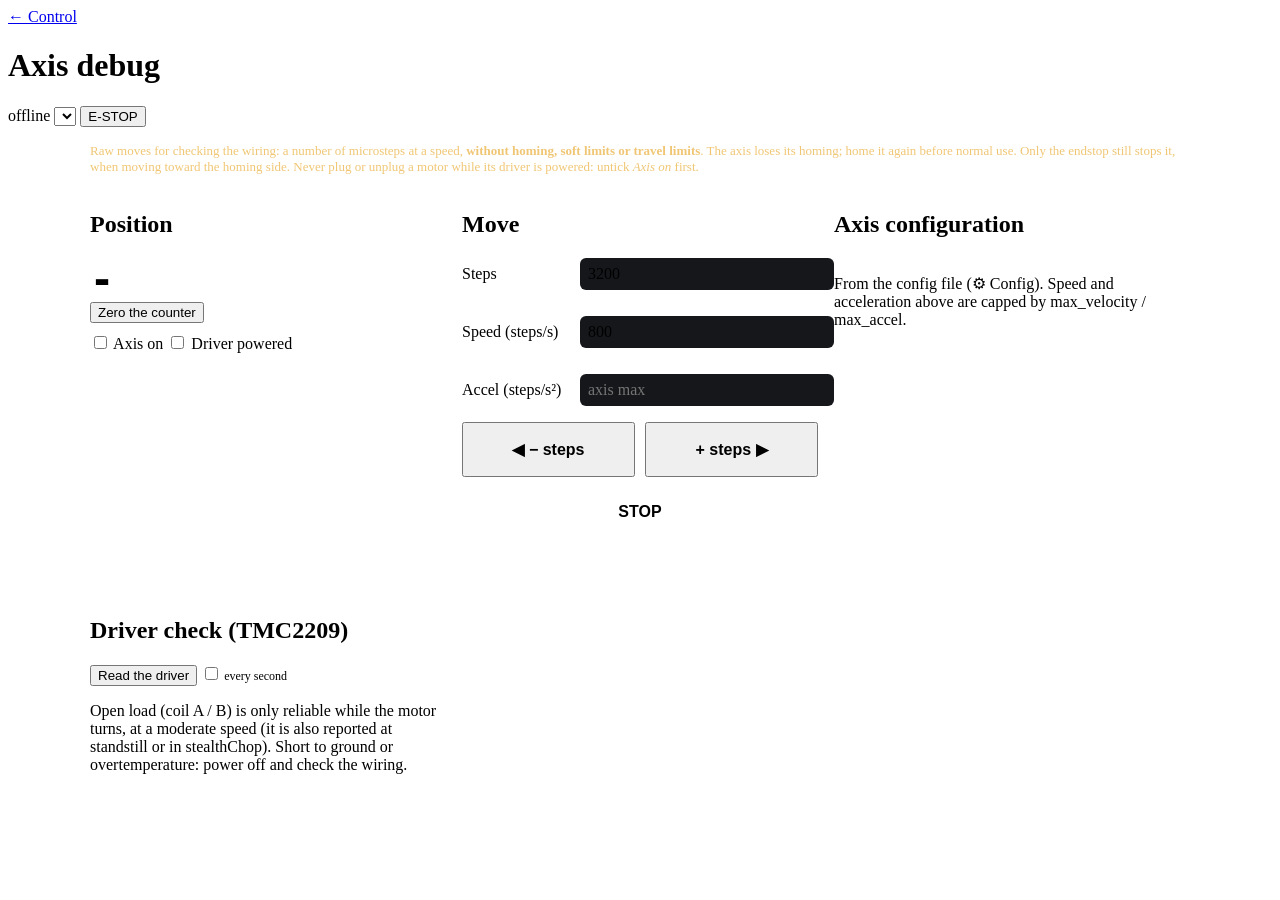
==== host/ptz/web/debug.html @ 0b29b91f "Axis debug page: raw step moves for wiring checks (v0.13.0) /debug turns an axis by a number of micr" ====
<!doctype html>
<html lang="en">
<head>
  <meta charset="utf-8">
  <meta name="viewport" content="width=device-width, initial-scale=1">
  <title>PTZ Axis debug</title>
  <link rel="stylesheet" href="/static/style.css">
  <style>
    main.dbg { display: grid; gap: 16px; padding: 16px; max-width: 1100px; margin: 0 auto;
               grid-template-columns: repeat(auto-fit, minmax(340px, 1fr)); }
    .dbg .wide { grid-column: 1 / -1; }
    .warn-box { border-color: var(--warn); color: #f0c674; font-size: 13px; }
    .counter { font: 600 40px/1.1 ui-monospace, "Cascadia Mono", Consolas, monospace;
               font-variant-numeric: tabular-nums; }
    .sub { color: var(--muted); font-size: 12px; font-variant-numeric: tabular-nums; }
    .flags { margin-top: 10px; display: flex; gap: 4px; flex-wrap: wrap; }
    .flag.bad { background: var(--danger); color: #fff; }
    .field { display: grid; grid-template-columns: 110px 1fr; gap: 8px; align-items: center; margin-top: 10px; }
    .field input { width: 100%; background: #15171a; color: var(--text); border: 1px solid var(--line);
                   border-radius: 6px; padding: 7px 8px; font: inherit; }
    .field .eq { grid-column: 2; color: var(--muted); font-size: 12px; margin-top: -4px; }
    .quick { display: flex; gap: 6px; flex-wrap: wrap; grid-column: 2; }
    .moves { display: grid; grid-template-columns: 1fr 1fr; gap: 10px; margin-top: 16px; }
    .moves button { padding: 16px 10px; font-size: 16px; font-weight: 600; }
    .moves .stop { grid-column: 1 / -1; background: var(--danger); border: none; }
    .kv { display: grid; grid-template-columns: auto 1fr; gap: 4px 12px; font-size: 13px; }
    .kv span:nth-child(odd) { color: var(--muted); }
    .result { margin-top: 10px; font-size: 13px; min-height: 1.4em; }
    .result.ok { color: var(--ok); }
    .result.bad { color: var(--danger); }
    .diag td { font-size: 13px; }
    .diag td:first-child { color: var(--muted); width: 45%; }
    .diag .bad { color: var(--danger); font-weight: 600; }
    .diag .good { color: var(--ok); }
  </style>
</head>
<body>
  <header>
    <a class="btn small" href="/" style="margin-left:0">← Control</a>
    <h1>Axis debug</h1>
    <span id="conn" class="badge off">offline</span>
    <select id="axis" title="Axis to test"></select>
    <span id="error" class="error"></span>
    <button id="btn-estop" class="estop">E-STOP</button>
  </header>
  <main class="dbg">
    <section class="card wide warn-box">
      Raw moves for checking the wiring: a number of microsteps at a speed, <b>without homing,
      soft limits or travel limits</b>. The axis loses its homing; home it again before normal use.
      Only the endstop still stops it, when moving toward the homing side.
      Never plug or unplug a motor while its driver is powered: untick <i>Axis on</i> first.
    </section>

    <section class="card">
      <h2>Position</h2>
      <div class="counter" id="steps">-</div>
      <div class="sub" id="steps-sub"></div>
      <div class="row">
        <button id="btn-zero" class="small" title="Count the steps from here (display only)">Zero the counter</button>
        <span class="sub" id="rel"></span>
      </div>
      <div class="flags" id="flags"></div>
      <div class="row">
        <label><input id="chk-active" type="checkbox"> Axis on</label>
        <label title="Driver powered: the motor holds its position. Off: it turns freely by hand.">
          <input id="chk-enabled" type="checkbox"> Driver powered</label>
      </div>
      <p class="hint" id="power-hint"></p>
    </section>

    <section class="card">
      <h2>Move</h2>
      <div class="field">
        <label for="in-steps">Steps</label>
        <input id="in-steps" type="number" min="1" step="1" value="3200">
        <div class="eq" id="eq-steps"></div>
        <div class="quick" id="quick-steps"></div>
      </div>
      <div class="field">
        <label for="in-speed">Speed (steps/s)</label>
        <input id="in-speed" type="number" min="1" step="any" value="800">
        <div class="eq" id="eq-speed"></div>
        <div class="quick" id="quick-speed"></div>
      </div>
      <div class="field">
        <label for="in-accel">Accel (steps/s²)</label>
        <input id="in-accel" type="number" min="1" step="any" placeholder="axis max">
      </div>
      <div class="moves">
        <button id="btn-minus">◀ − steps</button>
        <button id="btn-plus">+ steps ▶</button>
        <button id="btn-stop" class="stop">STOP</button>
      </div>
      <div class="result" id="result"></div>
      <p class="hint" id="dir-hint"></p>
    </section>

    <section class="card">
      <h2>Axis configuration</h2>
      <div class="kv" id="cfg"></div>
      <p class="hint">From the config file (⚙ Config). Speed and acceleration above are capped by
        max_velocity / max_accel.</p>
    </section>

    <section class="card">
      <h2>Driver check (TMC2209)</h2>
      <div class="row" style="margin-top:0">
        <button id="btn-diag">Read the driver</button>
        <label class="sub"><input id="chk-auto" type="checkbox"> every second</label>
      </div>
      <table class="diag"><tbody id="diag"></tbody></table>
      <p class="hint">Open load (coil A / B) is only reliable while the motor turns, at a
        moderate speed (it is also reported at standstill or in stealthChop). Short to ground or
        overtemperature: power off and check the wiring.</p>
    </section>
  </main>
  <script src="/static/debug.js"></script>
</body>
</html>
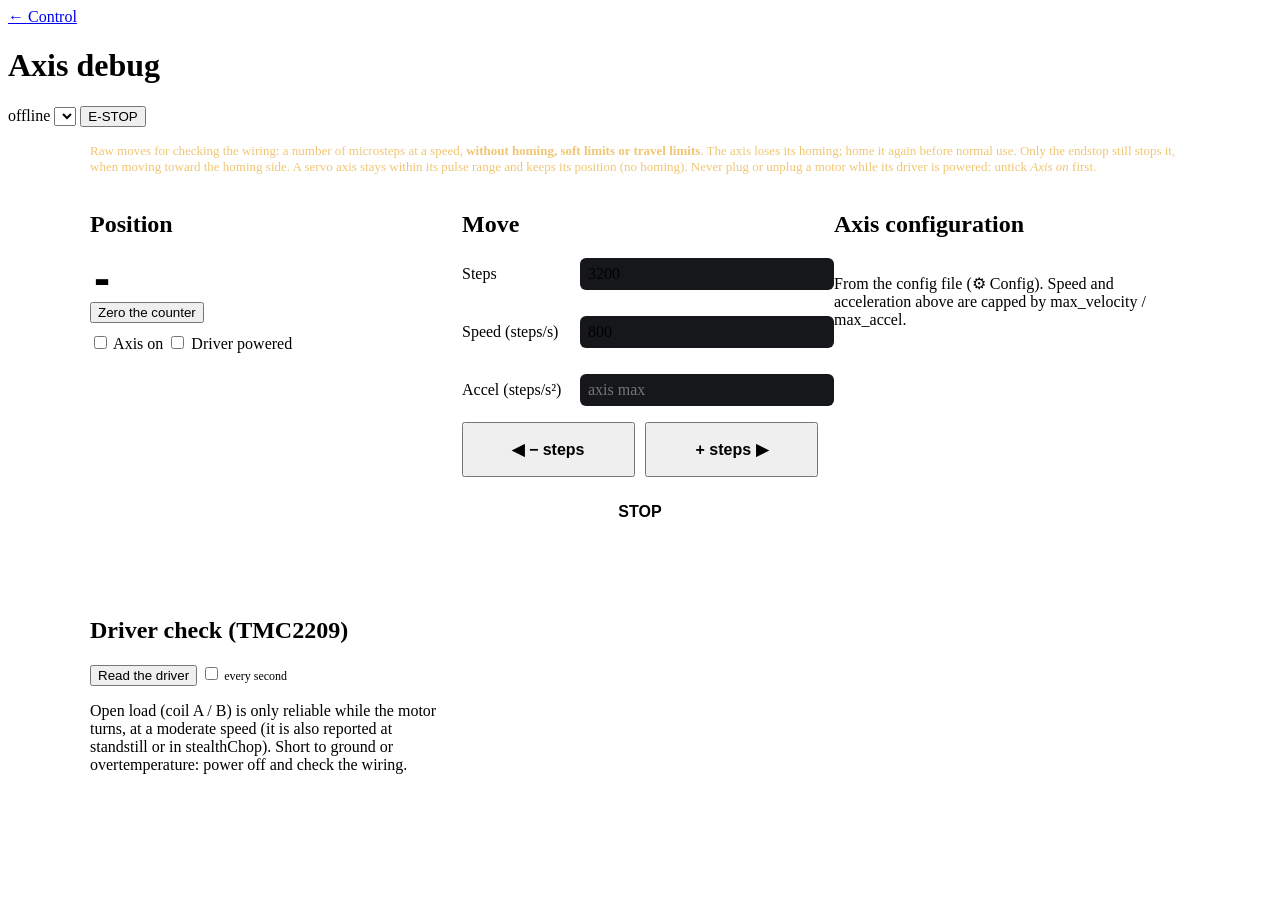
==== commit 4abf90dc: "Zoom servo on the SKR Pico SERVOS header, servo lens learning (v0.14.0) Firmware protocol v2: AXF_SE" ====
--- a/host/ptz/web/debug.html
+++ b/host/ptz/web/debug.html
@@ -48,6 +48,7 @@
       Raw moves for checking the wiring: a number of microsteps at a speed, <b>without homing,
       soft limits or travel limits</b>. The axis loses its homing; home it again before normal use.
       Only the endstop still stops it, when moving toward the homing side.
+      A servo axis stays within its pulse range and keeps its position (no homing).
       Never plug or unplug a motor while its driver is powered: untick <i>Axis on</i> first.
     </section>
 
